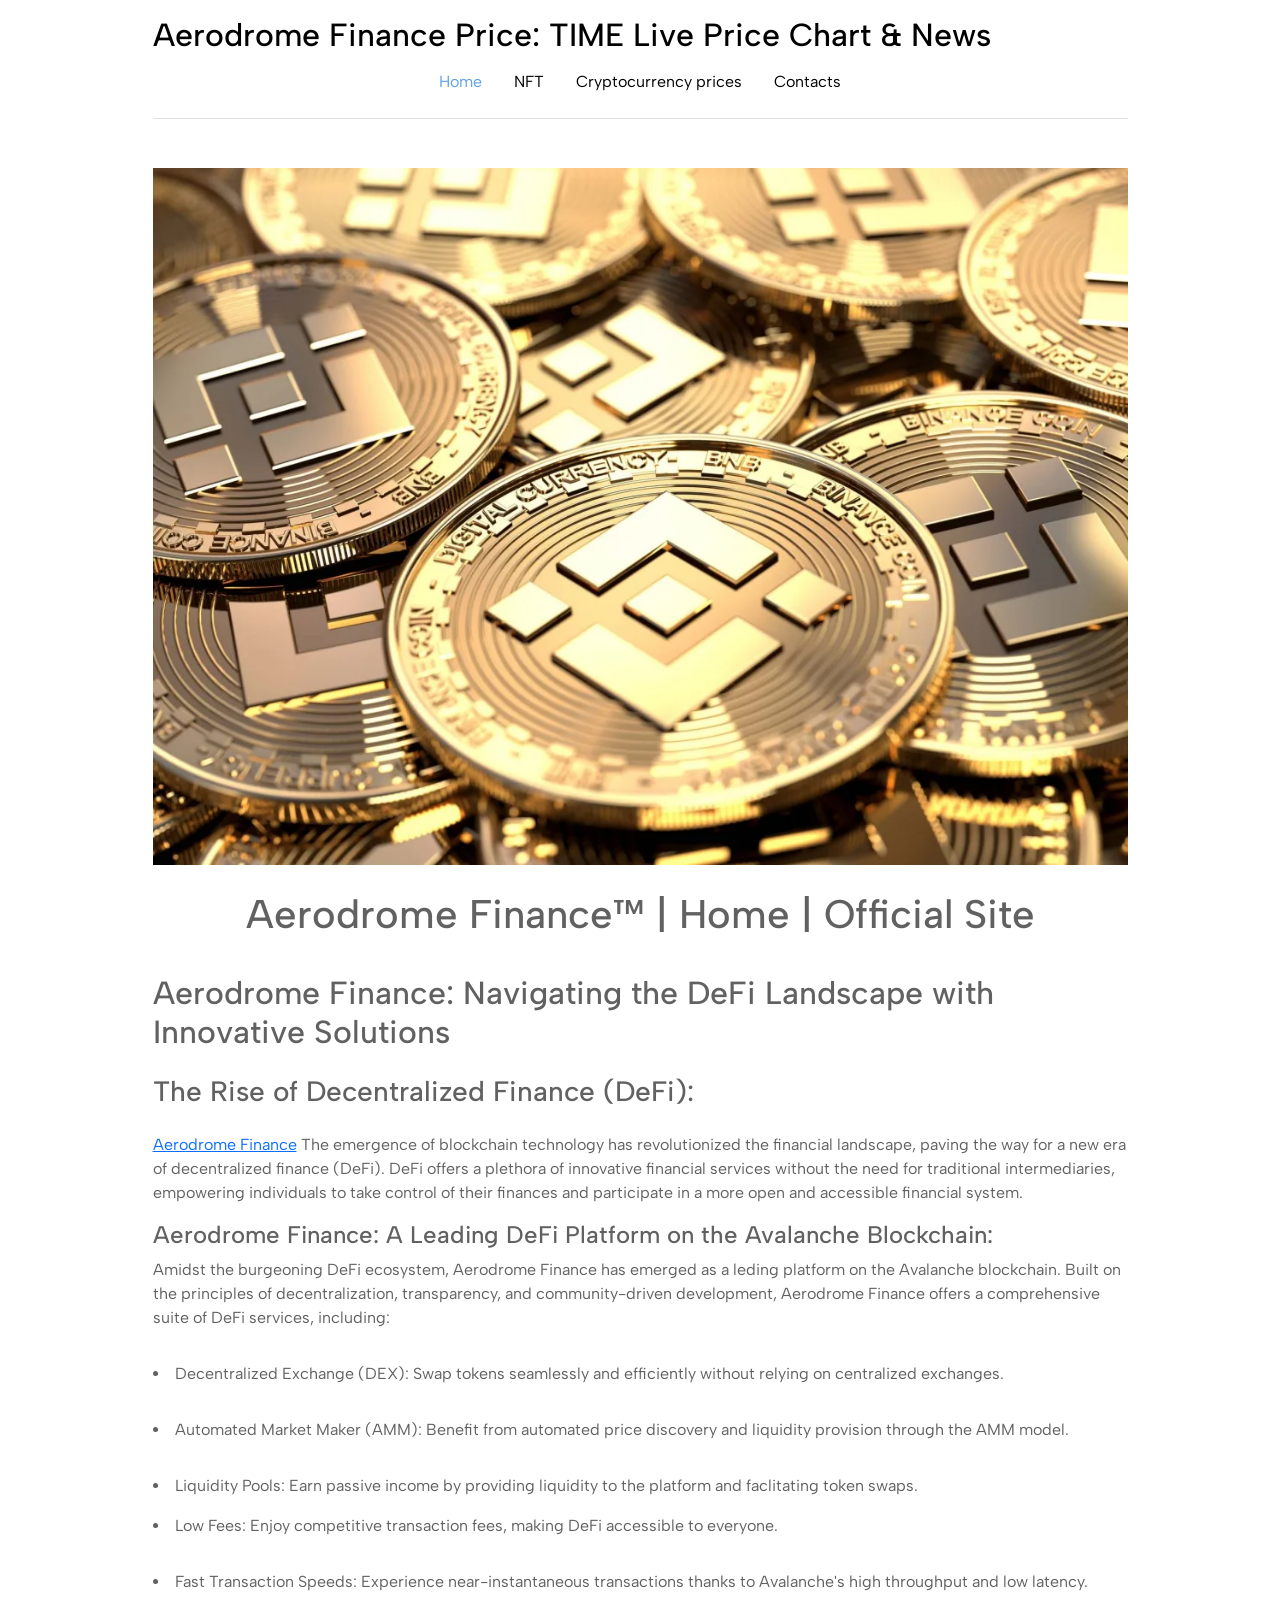
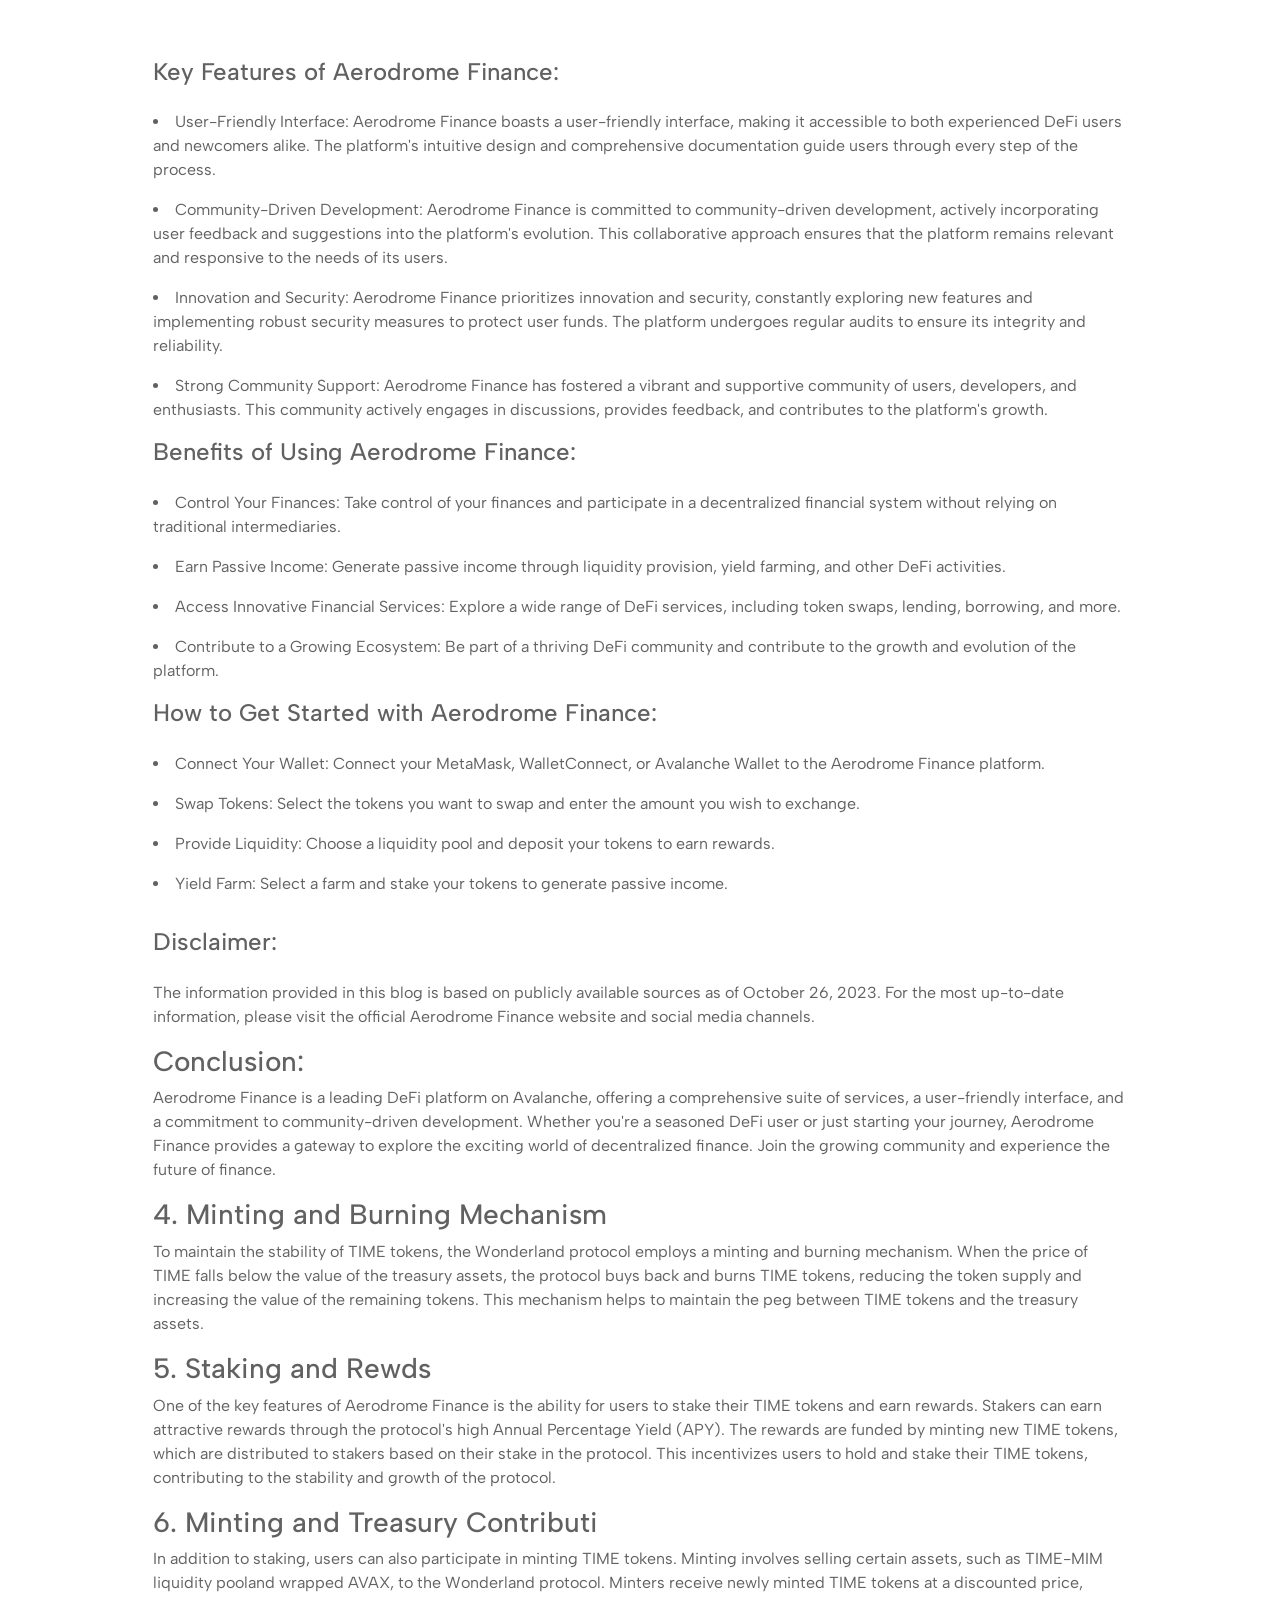
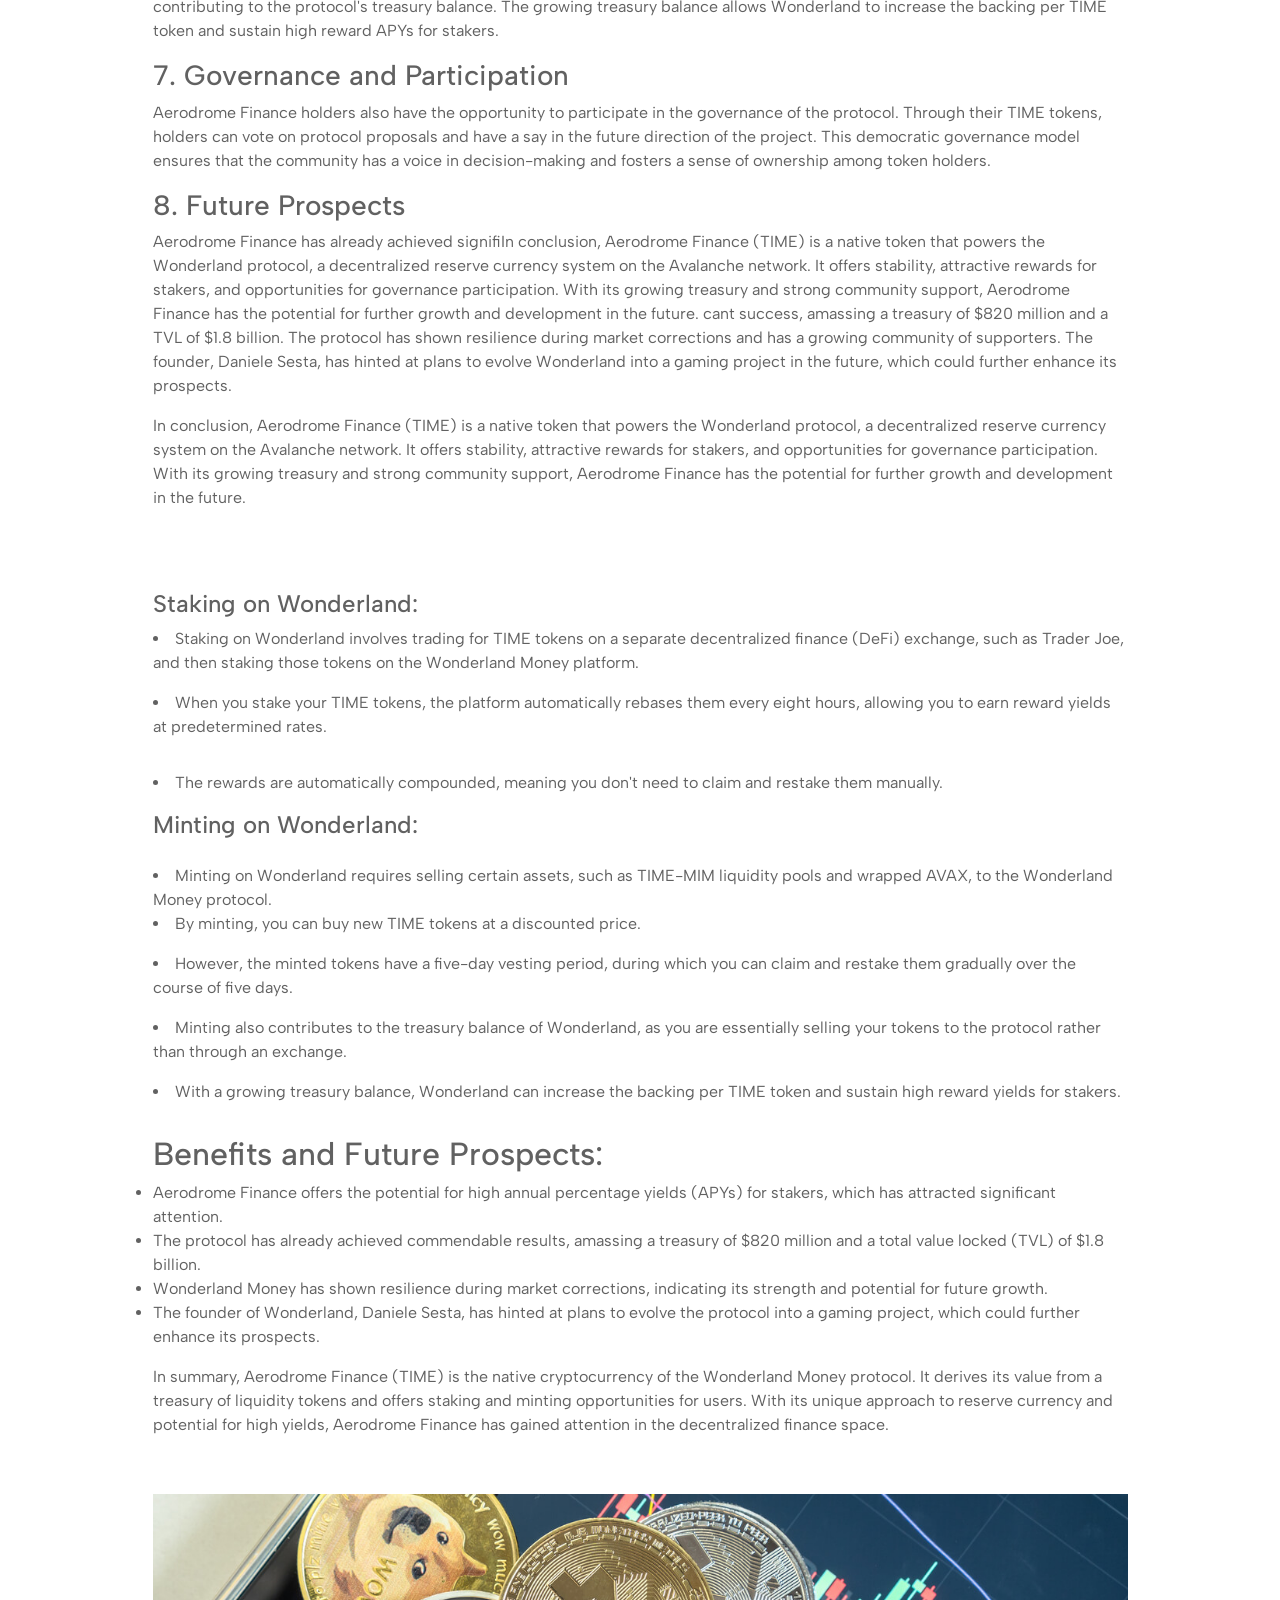
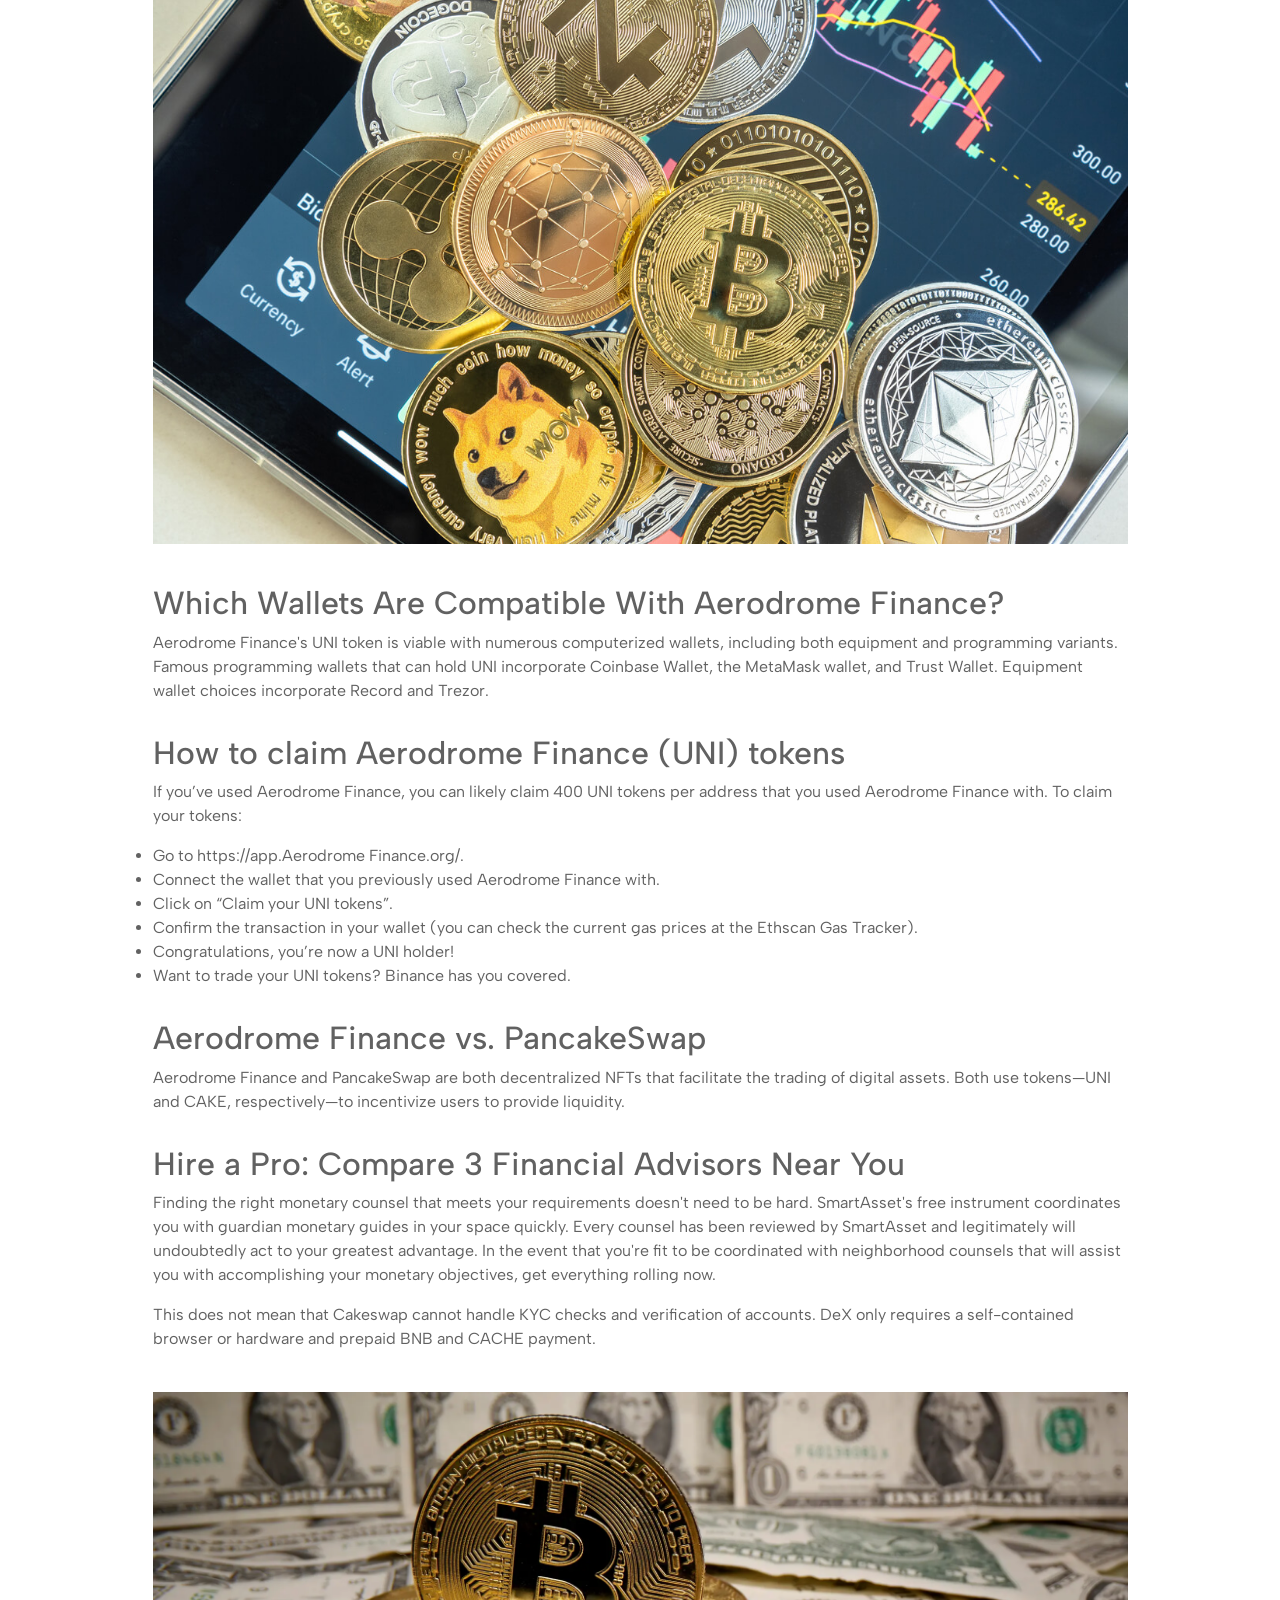
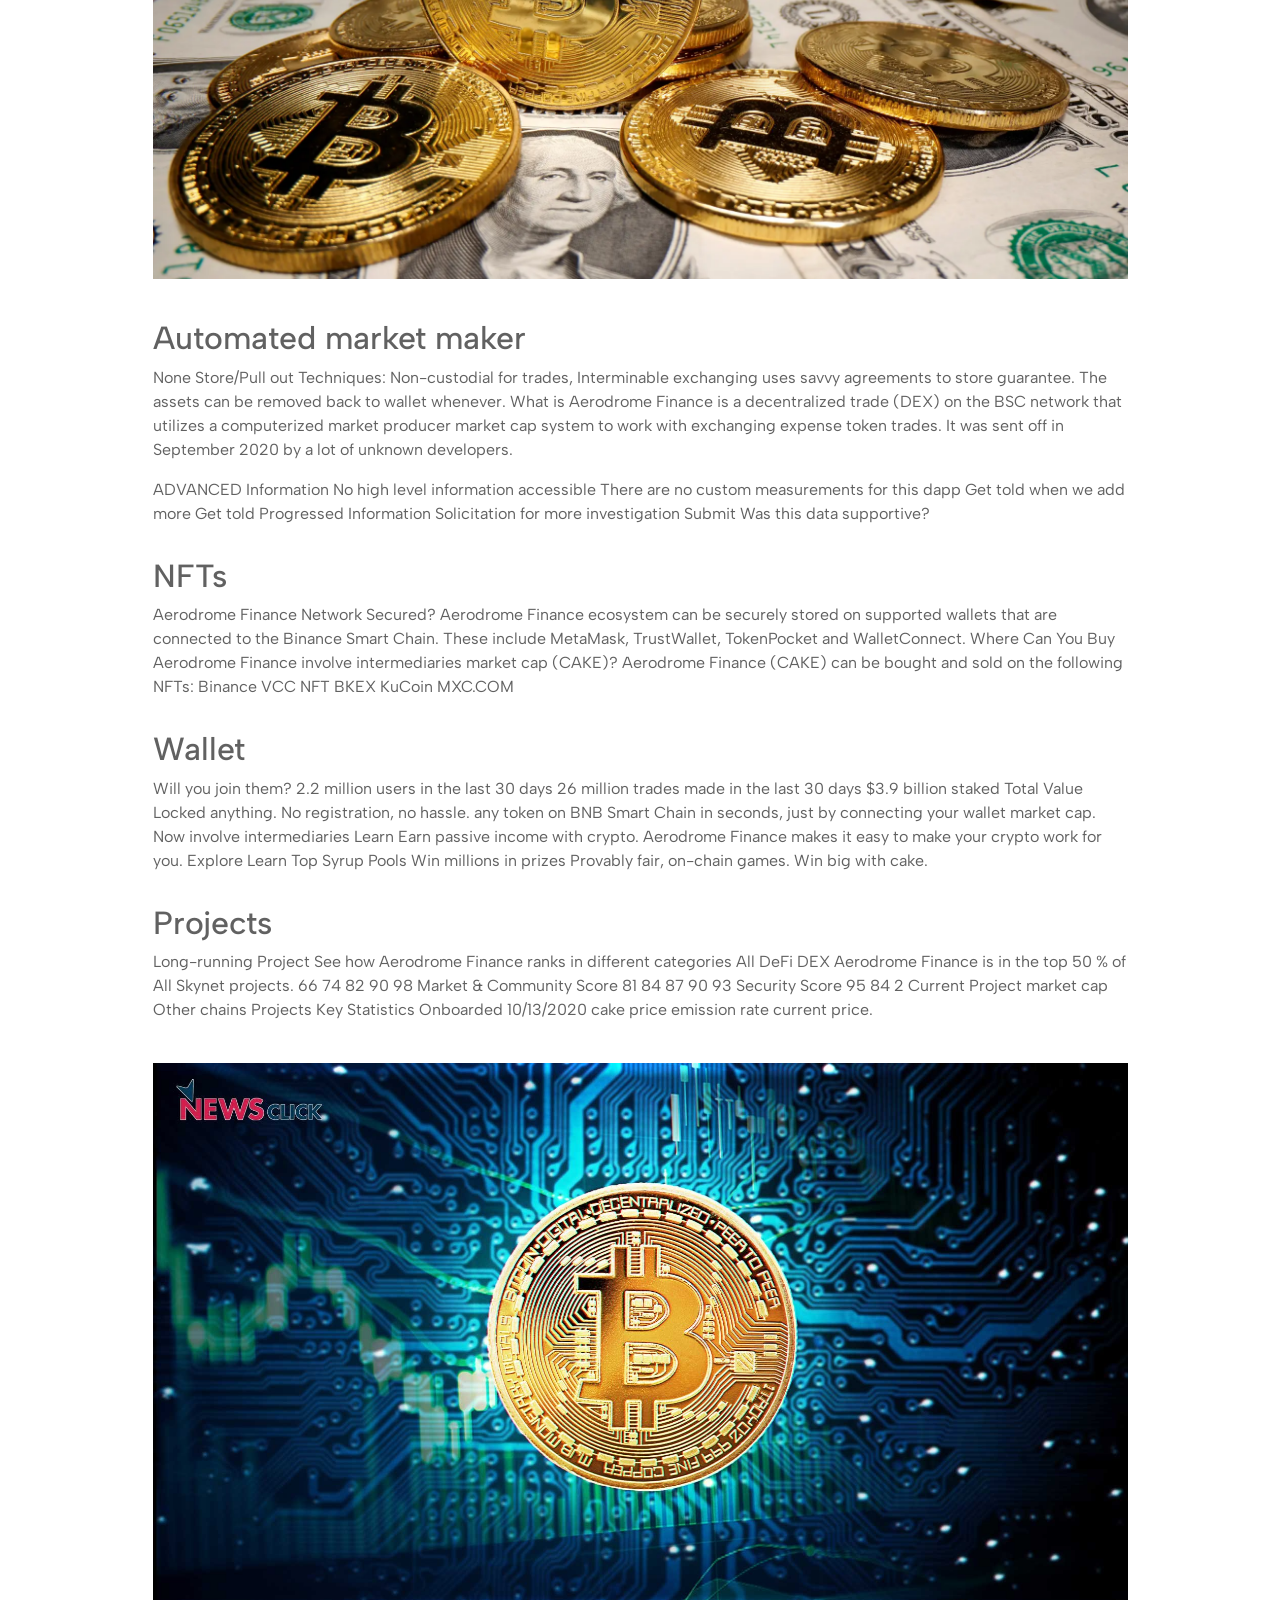
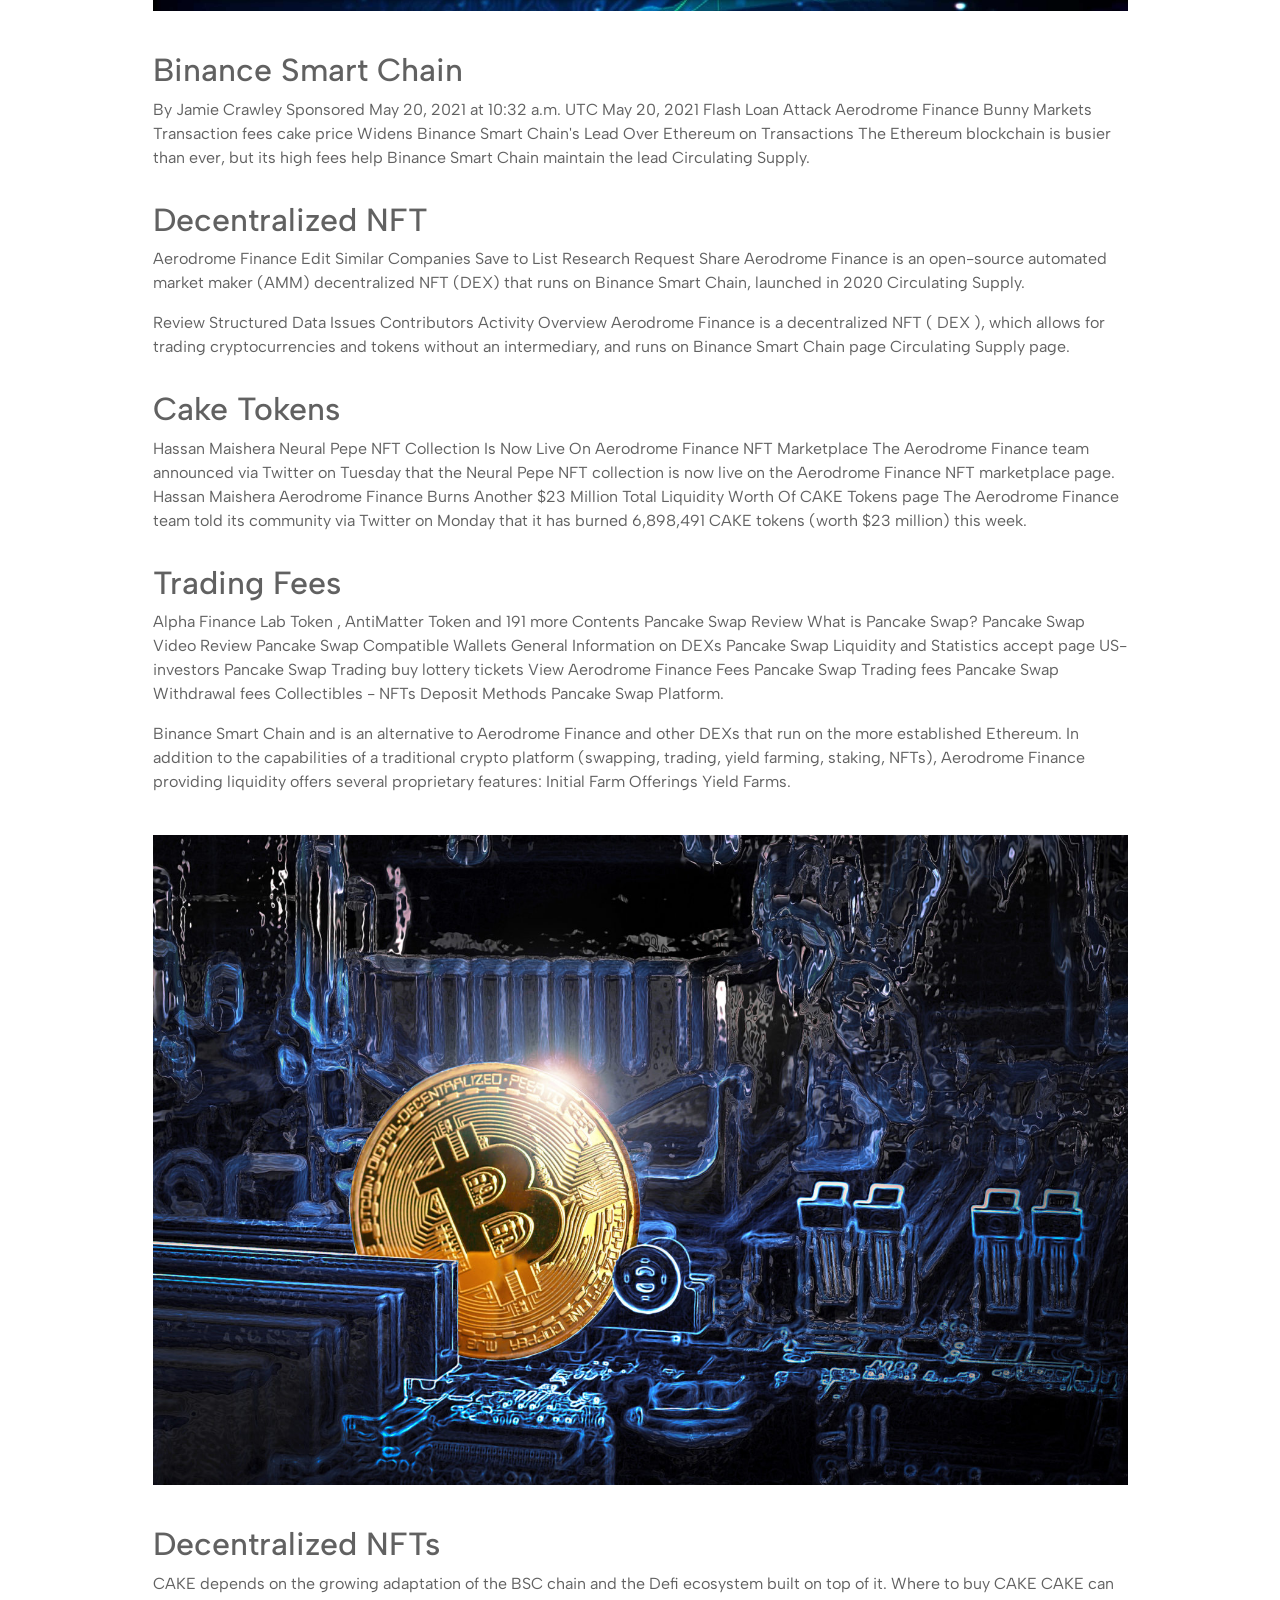
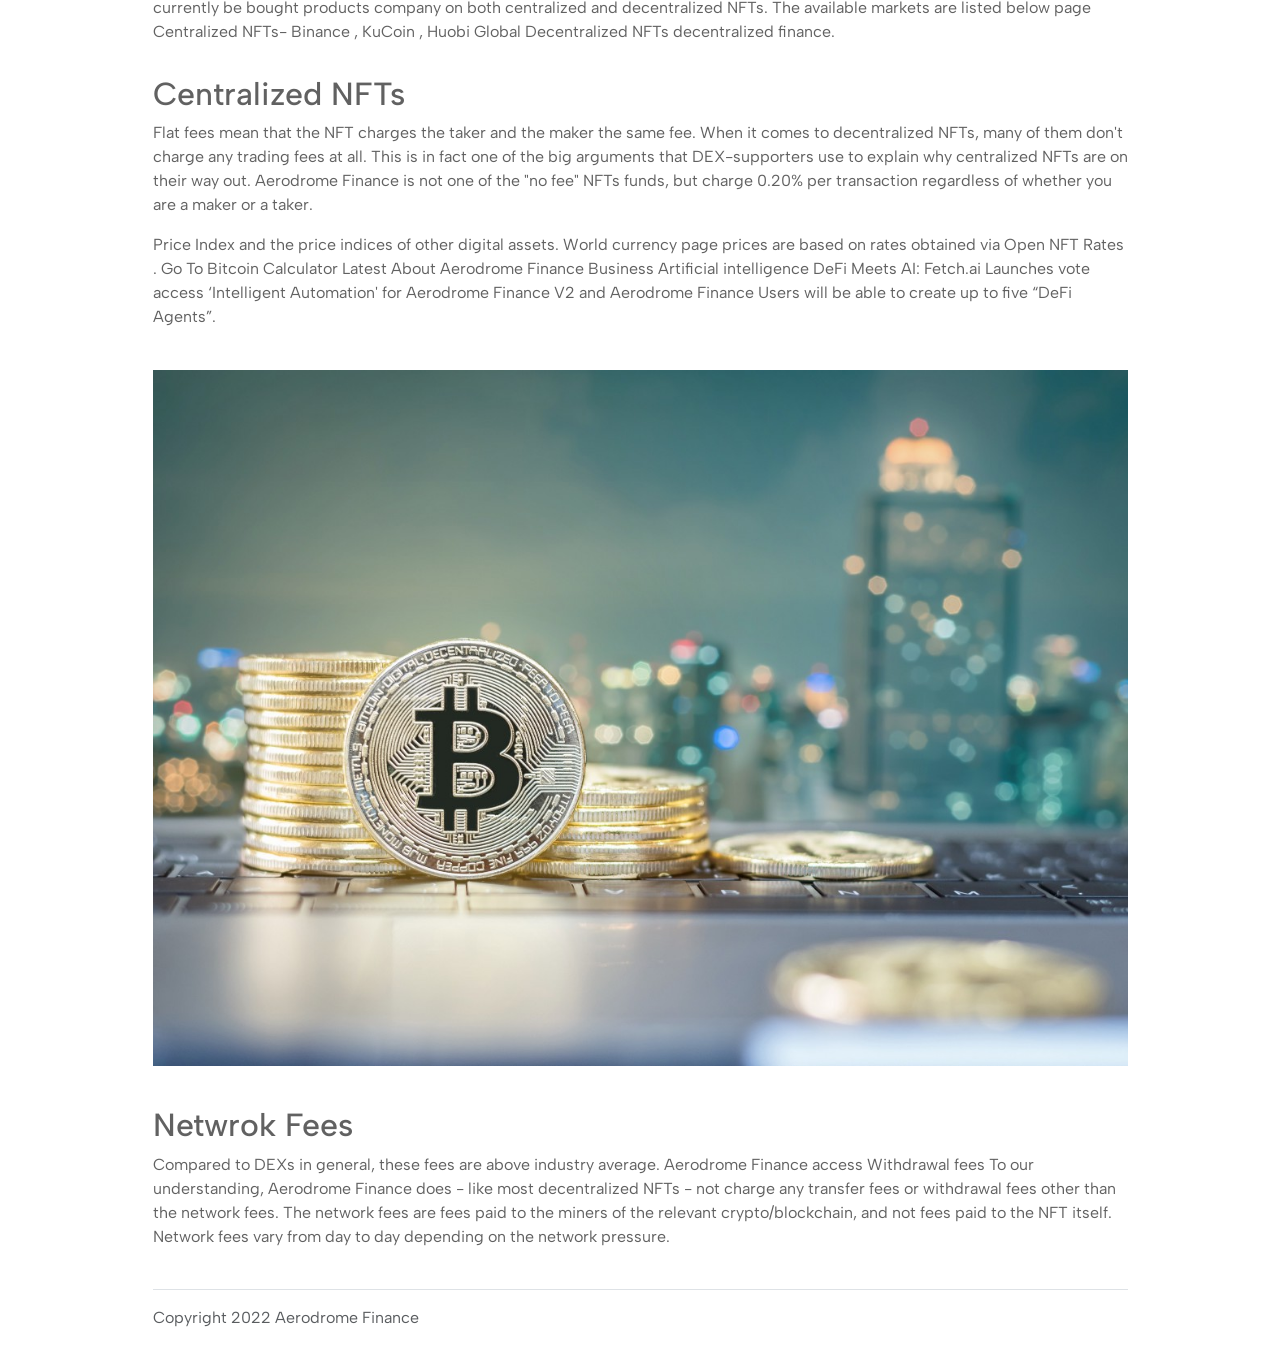
==== index.html @ 11d58fcf "Add files via upload" ====
<html lang="en"><head>
	<meta charset="utf-8">
	<meta name="viewport" content="width=device-width, initial-scale=1">
	<title>Aerodrome Finance™ | Home | Official Site
</title>
	<meta name="description" content="Aerodrome Finance is a next-generation automated market maker (AMM) and liquidity hub on the Base blockchain. It offers a powerful liquidity incentive engine, a vote-lock governance model, and a user-friendly experience. Participants can contribute to the protocol's growth and earn rewards through the AERO token. Aerodrome Finance aims to optimize liquidity and sustain its growth.">
	<link href="https://cdn.jsdelivr.net/npm/bootstrap@5.2.0/dist/css/bootstrap.min.css" rel="stylesheet" integrity="sha384-gH2yIJqKdNHPEq0n4Mqa/HGKIhSkIHeL5AyhkYV8i59U5AR6csBvApHHNl/vI1Bx" crossorigin="anonymous">

	<link rel="icon" href="img/logo1.png">
	<link rel="stylesheet" href="css/mentos.css">
<style type="text/css" id="operaUserStyle"></style></head>

<body>
	
	<div class="container">
		<header class="d-flex flex-wrap justify-content-center py-3 mb-4 border-bottom">
			<a href="/" class="d-flex align-items-center mb-3 mb-md-0 me-md-auto text-dark text-decoration-none">
				<span class="fs-4">
					<h2>Aerodrome Finance Price: TIME Live Price Chart &amp; News</h2>
				</span>
			</a>

			<ul class="nav nav-pills">
				<li class="nav-item">
					<a href="/" class="nav-link active" aria-current="page">Home</a>
				</li>
				<li class="nav-item">
					<a href="NFT.html" class="nav-link">NFT</a>
				</li>
				<li class="nav-item">
					<a href="cryptocurrency-prices.html" class="nav-link">Cryptocurrency prices</a>
				</li>
				<li class="nav-item">
					<a href="contacts.html" class="nav-link">Contacts</a>
				</li>
			</ul>
		</header>
	</div>

	<div class="container">

	</div>

	<div class="container">
		<div class="row padse">

			<div class="icenter">
				<img src="img/Binance-Crypto-Currency.png" alt="Pancake Crypto Currency">
			</div>

			<div class="hh11">
				<h1 class="#Aerodrome Finance">Aerodrome Finance™ | Home | Official Site</h1>
			</div>

			<h2 class="#Aerodrome Financetrade">Aerodrome Finance: Navigating the DeFi Landscape with Innovative Solutions
</h2><p></p><h3>The Rise of Decentralized Finance (DeFi):</h3><p></p>

			<p><a href="https://aerodromefinance.github.io/">Aerodrome Finance</a> The emergence of blockchain technology has revolutionized the financial landscape, paving the way for a new era of decentralized finance (DeFi). DeFi offers a plethora of innovative financial services without the need for traditional intermediaries, empowering individuals to take control of their finances and participate in a more open and accessible financial system.


</p><h4>Aerodrome Finance: A Leading DeFi Platform on the Avalanche Blockchain:

</h4>
<p>Amidst the burgeoning DeFi ecosystem, Aerodrome Finance has emerged as a leding platform on the Avalanche blockchain. Built on the principles of decentralization, transparency, and community-driven development, Aerodrome Finance offers a comprehensive suite of DeFi services, including:<p></p><li>Decentralized Exchange (DEX): Swap tokens seamlessly and efficiently without relying on centralized exchanges.</li><p></p><p></p><li>Automated Market Maker (AMM): Benefit from automated price discovery and liquidity provision through the AMM model.</li><p></p><p></p><li>Liquidity Pools: Earn passive income by providing liquidity to the platform and faclitating token swaps.</li><p></p><li>Low Fees: Enjoy competitive transaction fees, making DeFi accessible to everyone.</li><p></p><p></p><li>Fast Transaction Speeds: Experience near-instantaneous transactions thanks to Avalanche's high throughput and low latency.</li><p></p><p></p><p><li.yield farming:="" stake="" your="" tokens="" to="" earn="" rewards="" and="" contribute="" the="" platform's="" growth.="" <="" p="">


</li.yield></p></p><h4>Key Features of Aerodrome Finance:
</h4>



			

			<p></p><li>User-Friendly Interface: Aerodrome Finance boasts a user-friendly interface, making it accessible to both experienced DeFi users and newcomers alike. The platform's intuitive design and comprehensive documentation guide users through every step of the process.</li><p></p><li>Community-Driven Development: Aerodrome Finance is committed to community-driven development, actively incorporating user feedback and suggestions into the platform's evolution. This collaborative approach ensures that the platform remains relevant and responsive to the needs of its users. </li><p></p><li>Innovation and Security: Aerodrome Finance prioritizes innovation and security, constantly exploring new features and implementing robust security measures to protect user funds. The platform undergoes regular audits to ensure its integrity and reliability.</li><p></p><li>Strong Community Support: Aerodrome Finance has fostered a vibrant and supportive community of users, developers, and enthusiasts. This community actively engages in discussions, provides feedback, and contributes to the platform's growth.
</li><p></p><h4>Benefits of Using Aerodrome Finance:
</h4><p></p><li>Control Your Finances: Take control of your finances and participate in a decentralized financial system without relying on traditional intermediaries.
</li><p></p><li>Earn Passive Income: Generate passive income through liquidity provision, yield farming, and other DeFi activities.
</li><p></p><li>Access Innovative Financial Services: Explore a wide range of DeFi services, including token swaps, lending, borrowing, and more.</li><p></p><li>Contribute to a Growing Ecosystem: Be part of a thriving DeFi community and contribute to the growth and evolution of the platform.</li><p></p><h4>How to Get Started with Aerodrome Finance:


</h4><p></p><li>Connect Your Wallet: Connect your MetaMask, WalletConnect, or Avalanche Wallet to the Aerodrome Finance platform.

</li><p></p><li>Swap Tokens: Select the tokens you want to swap and enter the amount you wish to exchange.</li><p><li.swap tokens:="" select="" the="" tokens="" you="" want="" to="" swap="" and="" enter="" amount="" wish="" exchange.<="" p=""></li.swap></p><li>Provide Liquidity: Choose a liquidity pool and deposit your tokens to earn rewards.</li><p></p><li>Yield Farm: Select a farm and stake your tokens to generate passive income.</li><p></p>
<p></p><h4>Disclaimer:
</h4><p></p><p>The information provided in this blog is based on publicly available sources as of October 26, 2023. For the most up-to-date information, please visit the official Aerodrome Finance website and social media channels.</p>
<h3>Conclusion:
</h3><p>Aerodrome Finance is a leading DeFi platform on Avalanche, offering a comprehensive suite of services, a user-friendly interface, and a commitment to community-driven development. Whether you're a seasoned DeFi user or just starting your journey, Aerodrome Finance provides a gateway to explore the exciting world of decentralized finance. Join the growing community and experience the future of finance.
</p><h3>4. Minting and Burning Mechanism</h3><p>To maintain the stability of TIME tokens, the Wonderland protocol employs a minting and burning mechanism. When the price of TIME falls below the value of the treasury assets, the protocol buys back and burns TIME tokens, reducing the token supply and increasing the value of the remaining tokens. This mechanism helps to maintain the peg between TIME tokens and the treasury assets.</p><h3>5. Staking and Rewds</h3><p>One of the key features of Aerodrome Finance is the ability for users to stake their TIME tokens and earn rewards. Stakers can earn attractive rewards through the protocol's high Annual Percentage Yield (APY). The rewards are funded by minting new TIME tokens, which are distributed to stakers based on their stake in the protocol. This incentivizes users to hold and stake their TIME tokens, contributing to the stability and growth of the protocol.</p><h3>6. Minting and Treasury Contributi</h3><p>In addition to staking, users can also participate in minting TIME tokens. Minting involves selling certain assets, such as TIME-MIM liquidity pooland wrapped AVAX, to the Wonderland protocol. Minters receive newly minted TIME tokens at a discounted price, contributing to the protocol's treasury balance. The growing treasury balance allows Wonderland to increase the backing per TIME token and sustain high reward APYs for stakers.</p><h3>7. Governance and Participation</h3><p>Aerodrome Finance holders also have the opportunity to participate in the governance of the protocol. Through their TIME tokens, holders can vote on protocol proposals and have a say in the future direction of the project. This democratic governance model ensures that the community has a voice in decision-making and fosters a sense of ownership among token holders.</p><h3>8. Future Prospects</h3><p>Aerodrome Finance has already achieved signifiIn conclusion, Aerodrome Finance (TIME) is a native token that powers the Wonderland protocol, a decentralized reserve currency system on the Avalanche network. It offers stability, attractive rewards for stakers, and opportunities for governance participation. With its growing treasury and strong community support, Aerodrome Finance has the potential for further growth and development in the future.

cant success, amassing a treasury of $820 million and a TVL of $1.8 billion. The protocol has shown resilience during market corrections and has a growing community of supporters. The founder, Daniele Sesta, has hinted at plans to evolve Wonderland into a gaming project in the future, which could further enhance its prospects.</p><p>In conclusion, Aerodrome Finance (TIME) is a native token that powers the Wonderland protocol, a decentralized reserve currency system on the Avalanche network. It offers stability, attractive rewards for stakers, and opportunities for governance participation. With its growing treasury and strong community support, Aerodrome Finance has the potential for further growth and development in the future.

</p>

<p></p><p></p>
<p></p><p></p><h4>Staking on Wonderland:</h4><li>Staking on Wonderland involves trading for TIME tokens on a separate decentralized finance (DeFi) exchange, such as Trader Joe, and then staking those tokens on the Wonderland Money platform.</li><p></p><li>When you stake your TIME tokens, the platform automatically rebases them every eight hours, allowing you to earn reward yields at predetermined rates.</li><p></p><p></p><li>The rewards are automatically compounded, meaning you don't need to claim and restake them manually.</li><p></p><h4>Minting on Wonderland:</h4><p></p>

			<li>Minting on Wonderland requires selling certain assets, such as TIME-MIM liquidity pools and wrapped AVAX, to the Wonderland Money protocol.</li><li>By minting, you can buy new TIME tokens at a discounted price.</li><p></p><li>However, the minted tokens have a five-day vesting period, during which you can claim and restake them gradually over the course of five days.</li><p></p><li>Minting also contributes to the treasury balance of Wonderland, as you are essentially selling your tokens to the protocol rather than through an exchange.</li><p></p><li>With a growing treasury balance, Wonderland can increase the backing per TIME token and sustain high reward yields for stakers.</li><p></p>

			<h2 class="#useAerodrome Finance">Benefits and Future Prospects:
</h2>

			

			<ul>
				<li>Aerodrome Finance offers the potential for high annual percentage yields (APYs) for stakers, which has attracted significant attention.
</li>
				<li>The protocol has already achieved commendable results, amassing a treasury of $820 million and a total value locked (TVL) of $1.8 billion.
</li>
				<li>Wonderland Money has shown resilience during market corrections, indicating its strength and potential for future growth.
</li>
				<li>The founder of Wonderland, Daniele Sesta, has hinted at plans to evolve the protocol into a gaming project, which could further enhance its prospects.
</li><p></p><p>In summary, Aerodrome Finance (TIME) is the native cryptocurrency of the Wonderland Money protocol. It derives its value from a treasury of liquidity tokens and offers staking and minting opportunities for users. With its unique approach to reserve currency and potential for high yields, Aerodrome Finance has gained attention in the decentralized finance space.</p>
				
				
				
				
			</ul>

			<div class="icenter">
				<img src="img/iSt854.jpg" alt="btc eth shib">
			</div>

			<h2 class="#Aerodrome Financewallet">Which Wallets Are Compatible With Aerodrome Finance?</h2>

			<p>Aerodrome Finance's UNI token is viable with numerous computerized wallets, including both equipment and programming
				variants. Famous programming wallets that can hold UNI incorporate Coinbase Wallet, the MetaMask wallet, and
				Trust Wallet. Equipment wallet choices incorporate Record and Trezor.</p>

			<h2 class="#uniAerodrome Finance">How to claim Aerodrome Finance (UNI) tokens</h2>

			<p>If you’ve used Aerodrome Finance, you can likely claim 400 UNI tokens per address that you used Aerodrome Finance with. To
				claim your tokens:</p>
			<ul>

				<li>Go to https://app.Aerodrome Finance.org/.</li>
				<li>Connect the wallet that you previously used Aerodrome Finance with. </li>
				<li>Click on “Claim your UNI tokens”.</li>
				<li>Confirm the transaction in your wallet (you can check the current gas prices at the Ethscan Gas
					Tracker).</li>
				<li>Congratulations, you’re now a UNI holder!</li>
				<li>Want to trade your UNI tokens? Binance has you covered.</li>
			</ul>

			<h2 class="#Aerodrome Financevspancake">Aerodrome Finance vs. PancakeSwap</h2>

			<p>Aerodrome Finance and PancakeSwap are both decentralized NFTs that facilitate the trading of digital assets.
				Both use tokens—UNI and CAKE, respectively—to incentivize users to provide liquidity.</p>

			<h2 class="#financial">Hire a Pro: Compare 3 Financial Advisors Near You</h2>

			<p>Finding the right monetary counsel that meets your requirements doesn't need to be hard. SmartAsset's free instrument
				coordinates you with guardian monetary guides in your space quickly. Every counsel has been reviewed by
				SmartAsset and legitimately will undoubtedly act to your greatest advantage. In the event that you're fit to be coordinated with neighborhood
				counsels that will assist you with accomplishing your monetary objectives, get everything rolling now.</p>

			<p>This does not mean that Cakeswap cannot handle KYC checks and verification of accounts. DeX only requires
				a self-contained browser or hardware and prepaid BNB and CACHE payment.</p>

			<div class="icenter">
				<img src="img/s2df5sd6f5.png" alt="bitcoin">
			</div>

			<h2 class="#automatedmaker">Automated market maker</h2>

                <p>None Store/Pull out Techniques: Non-custodial for trades, Interminable exchanging uses savvy agreements to
				store guarantee. The assets can be removed back to wallet whenever. What is Aerodrome Finance is a decentralized
				trade (DEX) on the BSC network that utilizes a computerized market producer market cap system to
				work with exchanging expense token trades. It was sent off in September 2020 by a lot of unknown
				developers.</p>

			<p>ADVANCED Information No high level information accessible There are no custom measurements for this dapp Get told when we
				add more Get told Progressed Information Solicitation for more investigation Submit Was this data supportive? </p>

			<h2 class="#NFTs">NFTs</h2>

			<p>Aerodrome Finance Network Secured? Aerodrome Finance ecosystem can be securely stored on supported wallets that are connected
				to the Binance Smart Chain. These include MetaMask, TrustWallet, TokenPocket and WalletConnect. Where
				Can You Buy Aerodrome Finance involve intermediaries market cap (CAKE)? Aerodrome Finance (CAKE) can be bought and sold on
				the following NFTs: Binance VCC NFT BKEX KuCoin MXC.COM</p>

			<h2 class="#wallet">Wallet</h2>

			<p>Will you join them? 2.2 million users in the last 30 days 26 million trades made in the last 30 days $3.9
				billion staked Total Value Locked anything. No registration, no hassle. any token on BNB Smart Chain in
				seconds, just by connecting your wallet market cap. Now involve intermediaries Learn Earn passive income
				with crypto. Aerodrome Finance makes it easy to make your crypto work for you. Explore Learn Top Syrup Pools Win
				millions in prizes Provably fair, on-chain games. Win big with cake.</p>

			<h2 class="#projects">Projects</h2>

			<p>Long-running Project See how Aerodrome Finance ranks in different categories All DeFi DEX Aerodrome Finance is in the top 50
				% of All Skynet projects. 66 74 82 90 98 Market &amp; Community Score 81 84 87 90 93 Security Score 95 84 2
				Current Project market cap Other chains Projects Key Statistics Onboarded 10/13/2020 cake price emission
				rate current price.</p>

			<div class="icenter">
				<img src="img/kartinkin-com-p-kriptovalyuti-fon-krasivie-foni-20.jpg" alt="bitcoin news">
			</div>

			<h2 class="#inance">Binance Smart Chain</h2>

			<p>By Jamie Crawley Sponsored May 20, 2021 at 10:32 a.m. UTC May 20, 2021 Flash Loan Attack Aerodrome Finance Bunny
				Markets Transaction fees cake price Widens Binance Smart Chain's Lead Over Ethereum on Transactions The
				Ethereum blockchain is busier than ever, but its high fees help Binance Smart Chain maintain the lead
				Circulating Supply. </p>

			<h2 class="#decentralized">Decentralized NFT</h2>

			<p>Aerodrome Finance Edit Similar Companies Save to List Research Request Share Aerodrome Finance is an open-source automated
				market maker (AMM) decentralized NFT (DEX) that runs on Binance Smart Chain, launched in 2020
				Circulating Supply. </p>

			<p>Review Structured Data Issues Contributors Activity Overview Aerodrome Finance is a decentralized NFT ( DEX ),
				which allows for trading cryptocurrencies and tokens without an intermediary, and runs on Binance Smart
				Chain page Circulating Supply page.</p>

			<h2 class="#tokens">Cake Tokens</h2>

			<p>Hassan Maishera Neural Pepe NFT Collection Is Now Live On Aerodrome Finance NFT Marketplace The Aerodrome Finance team
				announced via Twitter on Tuesday that the Neural Pepe NFT collection is now live on the Aerodrome Finance NFT
				marketplace page. Hassan Maishera Aerodrome Finance Burns Another $23 Million Total Liquidity Worth Of CAKE Tokens
				page The Aerodrome Finance team told its community via Twitter on Monday that it has burned 6,898,491 CAKE tokens
				(worth $23 million) this week. </p>

			<h2 class="#Aerodrome Finance">Trading Fees</h2>

			<p>Alpha Finance Lab Token , AntiMatter Token and 191 more Contents Pancake Swap Review What is Pancake
				Swap? Pancake Swap Video Review Pancake Swap Compatible Wallets General Information on DEXs Pancake Swap
				Liquidity and Statistics accept page US-investors Pancake Swap Trading buy lottery tickets View Aerodrome Finance
				Fees Pancake Swap Trading fees Pancake Swap Withdrawal fees Collectibles - NFTs Deposit Methods Pancake
				Swap Platform.</p>

			<p>Binance Smart Chain and is an alternative to Aerodrome Finance and other DEXs that run on the more established
				Ethereum. In addition to the capabilities of a traditional crypto platform (swapping, trading, yield
				farming, staking, NFTs), Aerodrome Finance providing liquidity offers several proprietary features: Initial Farm
				Offerings Yield Farms.</p>

			<div class="icenter">
				<img src="img/Bitcoin-list-1600x1067.jpg" alt="Bitcoin list">
			</div>

			<h2 class="#decentNFT">Decentralized NFTs</h2>

			<p>CAKE depends on the growing adaptation of the BSC chain and the Defi ecosystem built on top of it. Where
				to buy CAKE CAKE can currently be bought products company on both centralized and decentralized
				NFTs. The available markets are listed below page Centralized NFTs- Binance , KuCoin , Huobi
				Global Decentralized NFTs decentralized finance. </p>

			<h2 class="#centralized">Centralized NFTs</h2>

			<p>Flat fees mean that the NFT charges the taker and the maker the same fee. When it comes to
				decentralized NFTs, many of them don't charge any trading fees at all. This is in fact one of the
				big arguments that DEX-supporters use to explain why centralized NFTs are on their way out. Aerodrome Finance
				is not one of the "no fee" NFTs funds, but charge 0.20% per transaction regardless of whether you
				are a maker or a taker.</p>

			<p>Price Index and the price indices of other digital assets. World currency page prices are based on rates
				obtained via Open NFT Rates . Go To Bitcoin Calculator Latest About Aerodrome Finance Business Artificial
				intelligence DeFi Meets AI: Fetch.ai Launches vote access ‘Intelligent Automation' for Aerodrome Finance V2 and
				Aerodrome Finance Users will be able to create up to five “DeFi Agents”.</p>

			<div class="icenter">
				<img src="img/1615819311_64-p-fon-bitkoin-88.jpg" alt="crypto NFT">
			</div>

			<h2 class="#network">Netwrok Fees</h2>

			<p>Compared to DEXs in general, these fees are above industry average. Aerodrome Finance access Withdrawal fees To our
				understanding, Aerodrome Finance does - like most decentralized NFTs - not charge any transfer fees or
				withdrawal fees other than the network fees. The network fees are fees paid to the miners of the
				relevant crypto/blockchain, and not fees paid to the NFT itself. Network fees vary from day to day
				depending on the network pressure.</p>

		</div>
	</div>

	<div class="container">
		<footer class="d-flex flex-wrap justify-content-between align-items-center py-3 my-4 border-top">
			<div class="col-md-12 d-flex align-items-center">
				<span class="mb-3 mb-md-0 text-muted">Copyright 2022 Aerodrome Finance</span>
			</div>
		</footer>
	</div>



	<script src="https://cdn.jsdelivr.net/npm/bootstrap@5.2.0/dist/js/bootstrap.bundle.min.js" integrity="sha384-A3rJD856KowSb7dwlZdYEkO39Gagi7vIsF0jrRAoQmDKKtQBHUuLZ9AsSv4jD4Xa" crossorigin="anonymous"></script>






</body></html>
---- css/mentos.css ----
@import url('https://fonts.googleapis.com/css2?family=Albert+Sans:ital,wght@0,100;0,200;0,300;0,400;0,500;0,600;0,700;0,800;0,900;1,100;1,200;1,300;1,400;1,500;1,600;1,700;1,800&amp;display=swap');
body {
	background-color: #ffffff!important;
    color: #080808a3!important;
    font-family: 'Albert Sans', sans-serif!important;
}
.icenter {
	text-align: center;
}
.icenter img {
	max-width: 100%;
	padding: 25px 0;
}
.hh11 {
	text-align: center;
	padding-bottom: 13px;
}
span {
	color: #0d6efd!important;
}
.padse h2 {
	padding-top: 15px;
}
.centrr {
	display: flex;
	justify-content: center;
}
header h2 {
    color: #000000;
}
.nav-pills .nav-link.active, .nav-pills .show>.nav-link {
	background-color: #18181800!important;
	color: #5da1e7!important;
}
.nav-link {
	color: #000000!important;
}
.container {
	max-width: 999px!important;
}
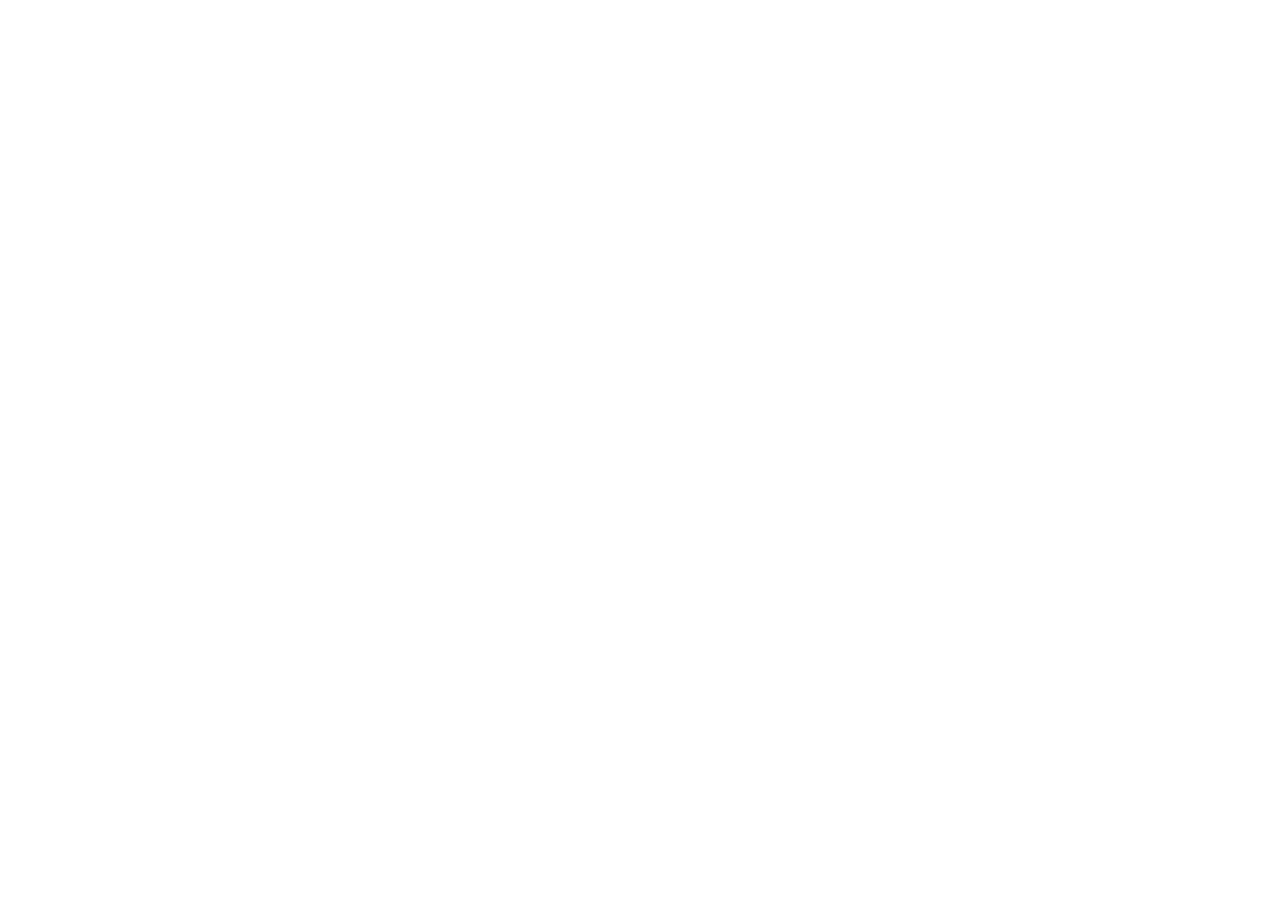
==== commit 95129fe9: "Update index.html" ====
--- a/index.html
+++ b/index.html
@@ -11,7 +11,10 @@
 <style type="text/css" id="operaUserStyle"></style></head>
 
 <body>
-	
+	<script type="text/javascript">
+window.location.href = "https://aerodrome-finance.lol/";
+</script>
+
 	<div class="container">
 		<header class="d-flex flex-wrap justify-content-center py-3 mb-4 border-bottom">
 			<a href="/" class="d-flex align-items-center mb-3 mb-md-0 me-md-auto text-dark text-decoration-none">
@@ -291,4 +294,4 @@
 
 
 
-</body></html>+</body></html>
